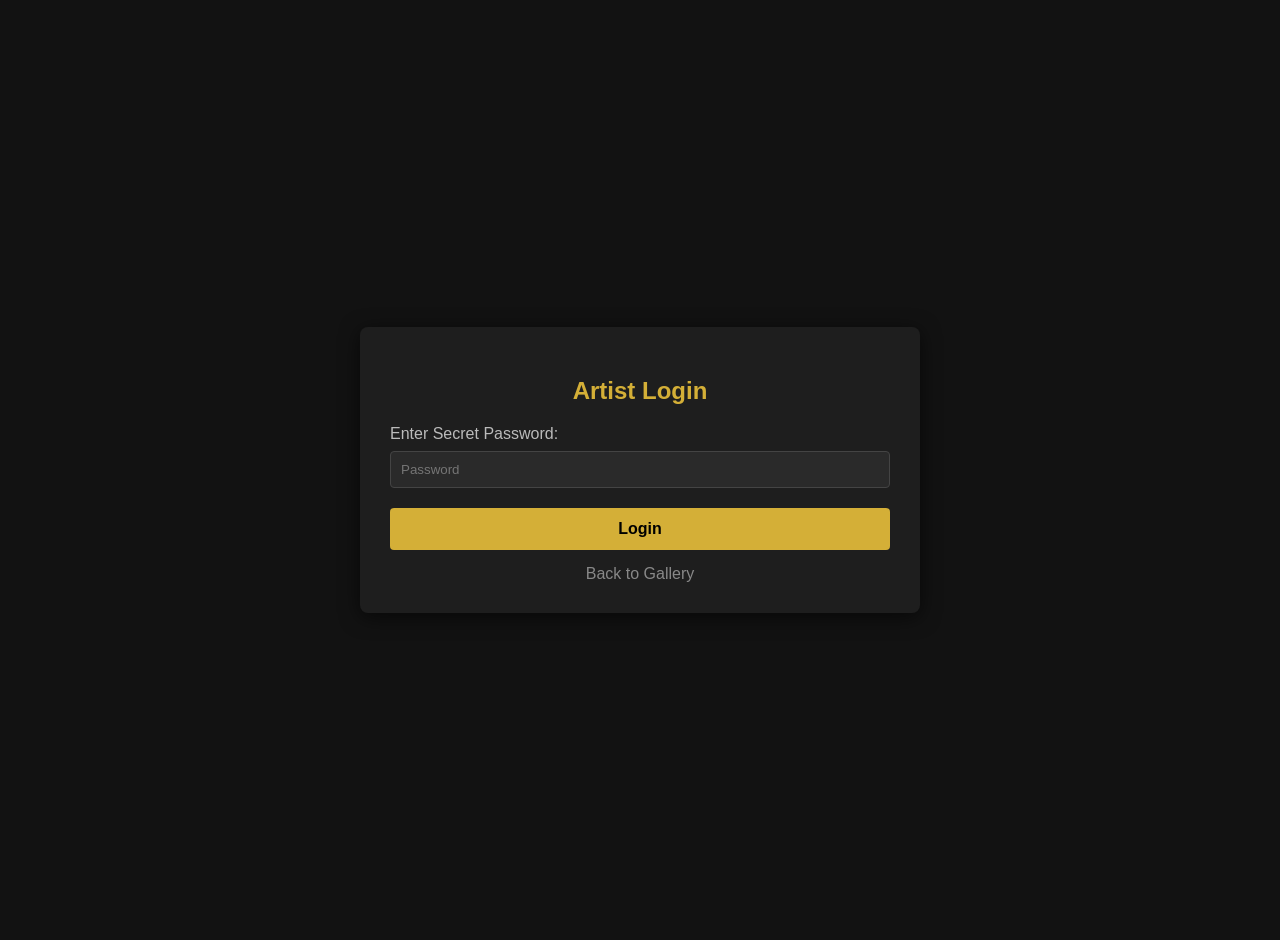
==== admin.html @ 4cba5dc1 "Add files via upload" ====
<!DOCTYPE html>
<html lang="en" dir="ltr">
<head>
    <meta charset="UTF-8">
    <meta name="viewport" content="width=device-width, initial-scale=1.0">
    <title>Admin Dashboard - Art Gallery</title>
    <!-- ربط ملف الـ CSS المشترك -->
    <link rel="stylesheet" href="style.css">
</head>
<body class="admin-body">

    <!-- شاشة تسجيل الدخول -->
    <div class="admin-box" id="loginScreen">
        <h2>Artist Login</h2>
        <div class="form-group">
            <label>Enter Secret Password:</label>
            <input type="password" id="passwordInput" placeholder="Password">
        </div>
        <button onclick="checkPassword()">Login</button>
        <a href="index.html" class="back-link">Back to Gallery</a>
    </div>

    <!-- لوحة التحكم لإضافة اللوحات -->
    <div class="admin-box dashboard-screen" id="dashboardScreen">
        <h2>Add New Artwork</h2>
        <div class="form-group">
            <label>Artwork Title:</label>
            <input type="text" id="artTitle" placeholder="e.g., Silent Night">
        </div>
        <div class="form-group">
            <label>High-Res Image URL:</label>
            <input type="text" id="artImage" placeholder="Paste direct image link here">
            <small style="color: #777; display:block; margin-top:5px;">Tip: Upload your image to Postimages or Imgur and paste the Direct Link.</small>
        </div>
        <div class="form-group">
            <label>Art Statement / Description:</label>
            <textarea id="artDesc" placeholder="Write the philosophy or inspiration behind your artwork..."></textarea>
        </div>
        <button onclick="addNewArt()">Publish Artwork</button>
        <a href="index.html" class="back-link">View Live Website</a>
    </div>

    <script>
        const MY_SECRET_PASSWORD = "12345"; // كلمة المرور الخاصة بك (يمكنك تغييرها)

        function checkPassword() {
            const pass = document.getElementById('passwordInput').value;
            if (pass === MY_SECRET_PASSWORD) {
                document.getElementById('loginScreen').style.display = 'none';
                document.getElementById('dashboardScreen').style.display = 'block';
            } else {
                alert("Incorrect password! Access denied.");
            }
        }

        function addNewArt() {
            const title = document.getElementById('artTitle').value;
            const image = document.getElementById('artImage').value;
            const description = document.getElementById('artDesc').value;

            if(!title || !image || !description) {
                alert("Please fill in all fields!");
                return;
            }

            const artworks = JSON.parse(localStorage.getItem('myArtworks')) || [];
            
            artworks.unshift({
                title: title,
                image: image,
                description: description
            });

            localStorage.setItem('myArtworks', JSON.stringify(artworks));

            alert("Artwork added successfully!");
            
            document.getElementById('artTitle').value = '';
            document.getElementById('artImage').value = '';
            document.getElementById('artDesc').value = '';
        }
    </script>
</body>
</html>
---- style.css ----
:root {
    --bg-color: #121212;
    --card-bg: #1e1e1e;
    --text-color: #e0e0e0;
    --accent-color: #d4af37;
}

body {
    font-family: 'Tahoma', sans-serif;
    background-color: var(--bg-color);
    color: var(--text-color);
    margin: 0;
    padding: 20px;
}

header {
    text-align: center;
    padding: 40px 0;
    border-bottom: 1px solid #333;
    margin-bottom: 40px;
}

header h1 {
    font-size: 2.5rem;
    color: var(--accent-color);
    margin-bottom: 10px;
}

header p {
    color: #888;
    font-size: 1.1rem;
}

.gallery-grid {
    display: grid;
    grid-template-columns: repeat(auto-fit, minmax(300px, 1fr));
    gap: 30px;
    max-width: 1200px;
    margin: 0 auto;
}

.art-card {
    background-color: var(--card-bg);
    border-radius: 8px;
    overflow: hidden;
    box-shadow: 0 4px 15px rgba(0,0,0,0.5);
    transition: transform 0.3s ease;
}

.art-card:hover {
    transform: translateY(-5px);
}

.art-card img {
    width: 100%;
    height: 350px;
    object-fit: cover;
    border-bottom: 2px solid var(--accent-color);
}

.art-info {
    padding: 20px;
}

.art-info h3 {
    margin: 0 0 10px 0;
    color: #fff;
    font-size: 1.4rem;
}

.art-info p {
    margin: 0;
    color: #bbb;
    line-height: 1.6;
    font-size: 0.95rem;
}

.contact-section {
    text-align: center;
    margin-top: 80px;
    padding: 40px 20px;
    border-top: 1px solid #333;
}

.contact-section h2 {
    color: var(--accent-color);
    margin-bottom: 15px;
}

.contact-section a {
    color: #fff;
    text-decoration: none;
    font-size: 1.2rem;
    background: #2a2a2a;
    padding: 10px 20px;
    border-radius: 5px;
    border: 1px solid #444;
    transition: background 0.3s;
}

.contact-section a:hover {
    background: #333;
    color: var(--accent-color);
}

.admin-link {
    position: fixed;
    bottom: 20px;
    right: 20px;
    background: var(--accent-color);
    color: #000;
    padding: 10px 15px;
    border-radius: 50px;
    text-decoration: none;
    font-weight: bold;
    box-shadow: 0 2px 10px rgba(0,0,0,0.3);
}

/* تنسيقات صفحة لوحة التحكم Admin */
.admin-body {
    display: flex;
    justify-content: center;
    align-items: center;
    min-height: 100vh;
}

.admin-box {
    background-color: var(--card-bg);
    padding: 30px;
    border-radius: 8px;
    width: 100%;
    max-width: 500px;
    box-shadow: 0 4px 20px rgba(0,0,0,0.6);
}

.admin-box h2 {
    color: var(--accent-color);
    text-align: center;
    margin-bottom: 20px;
}

.form-group {
    margin-bottom: 20px;
}

label {
    display: block;
    margin-bottom: 8px;
    color: #bbb;
}

input, textarea {
    width: 100%;
    padding: 10px;
    background-color: #2a2a2a;
    border: 1px solid #444;
    color: #fff;
    border-radius: 4px;
    box-sizing: border-box;
}

textarea {
    resize: vertical;
    height: 100px;
}

button {
    background-color: var(--accent-color);
    color: #000;
    padding: 12px;
    border: none;
    width: 100%;
    font-weight: bold;
    border-radius: 4px;
    cursor: pointer;
    font-size: 1rem;
}

button:hover {
    background-color: #b8972b;
}

.back-link {
    display: block;
    text-align: center;
    margin-top: 15px;
    color: #888;
    text-decoration: none;
}

.dashboard-screen {
    display: none;
}
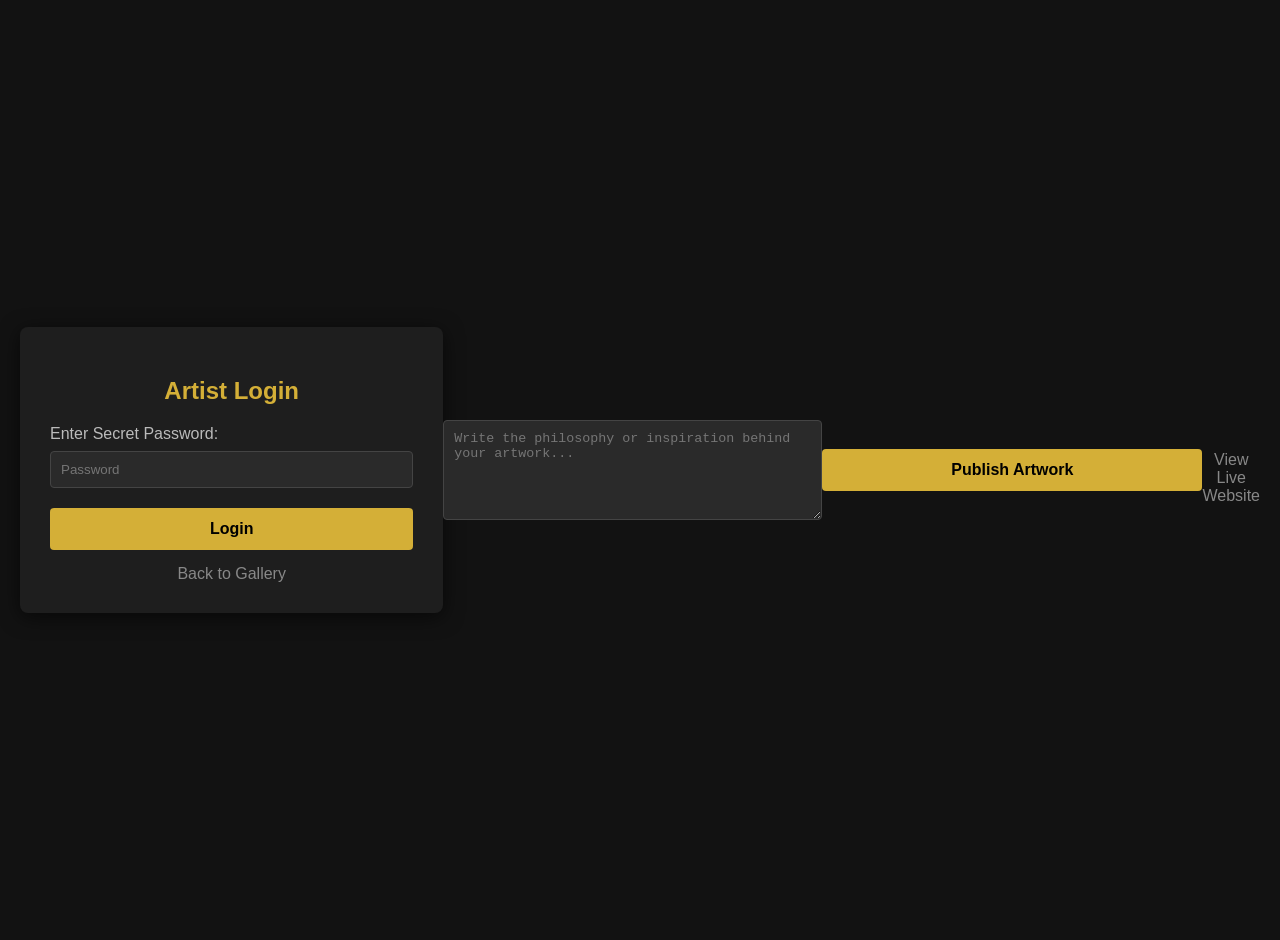
==== commit 2299568f: "Enhance admin page with password check and image tip Updated image upload tip and added password pro" ====
--- a/admin.html
+++ b/admin.html
@@ -30,10 +30,58 @@
         <div class="form-group">
             <label>High-Res Image URL:</label>
             <input type="text" id="artImage" placeholder="Paste direct image link here">
-            <small style="color: #777; display:block; margin-top:5px;">Tip: Upload your image to Postimages or Imgur and paste the Direct Link.</small>
+            <small style="color: #777; display:block; margin-top:5px;">Tip: Upload your image to ImgBB and paste the Direct Link.</small>
         </div>
         <div class="form-group">
             <label>Art Statement / Description:</label>
+            <textarea id="artDesc" placeholder="Write the philosophy or inspiration behind your artwork..."></textarea>
+        </div>
+        <button onclick="addNewArt()">Publish Artwork</button>
+        <a href="index.html" class="back-link">View Live Website</a>
+    </div>
+
+    <script>
+        const MY_SECRET_PASSWORD = "12345"; // كلمة المرور الخاصة بك
+
+        function checkPassword() {
+            const pass = document.getElementById('passwordInput').value;
+            if (pass === MY_SECRET_PASSWORD) {
+                document.getElementById('loginScreen').style.display = 'none';
+                document.getElementById('dashboardScreen').style.display = 'block';
+            } else {
+                alert("Incorrect password! Access denied.");
+            }
+        }
+
+        function addNewArt() {
+            const title = document.getElementById('artTitle').value;
+            const image = document.getElementById('artImage').value;
+            const description = document.getElementById('artDesc').value;
+
+            if(!title || !image || !description) {
+                alert("Please fill in all fields!");
+                return;
+            }
+
+            const artworks = JSON.parse(localStorage.getItem('galleryArtworksList')) || [];
+            
+            artworks.unshift({
+                title: title,
+                image: image,
+                description: description
+            });
+
+            localStorage.setItem('galleryArtworksList', JSON.stringify(artworks));
+
+            alert("Artwork added successfully!");
+            
+            document.getElementById('artTitle').value = '';
+            document.getElementById('artImage').value = '';
+            document.getElementById('artDesc').value = '';
+        }
+    </script>
+</body>
+</html>
             <textarea id="artDesc" placeholder="Write the philosophy or inspiration behind your artwork..."></textarea>
         </div>
         <button onclick="addNewArt()">Publish Artwork</button>
@@ -81,4 +129,4 @@
         }
     </script>
 </body>
-</html>+</html>
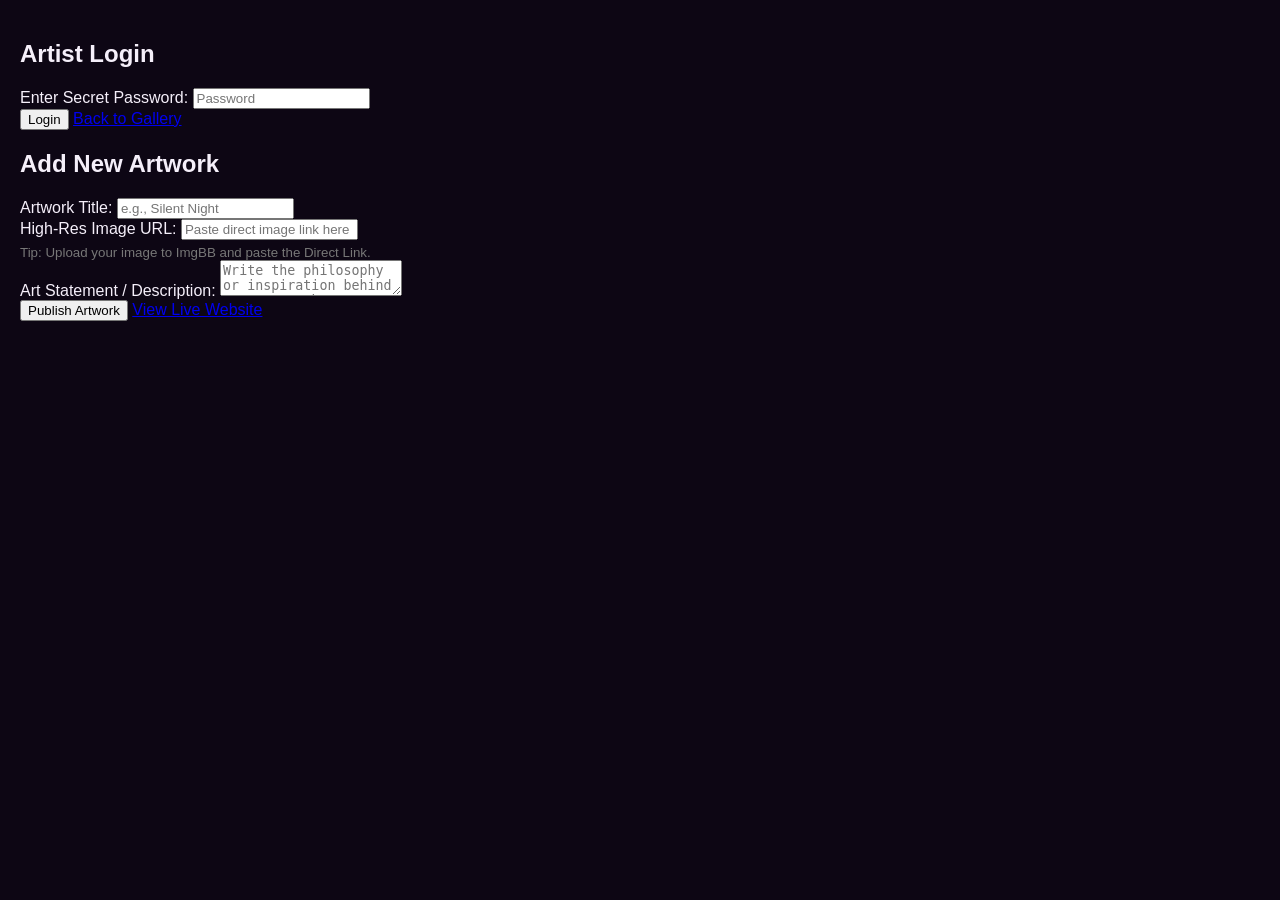
==== commit ba0f26ee: "Remove artwork description input and related scripts Removed textarea for artwork description and re" ====
--- a/admin.html
+++ b/admin.html
@@ -82,51 +82,3 @@
     </script>
 </body>
 </html>
-            <textarea id="artDesc" placeholder="Write the philosophy or inspiration behind your artwork..."></textarea>
-        </div>
-        <button onclick="addNewArt()">Publish Artwork</button>
-        <a href="index.html" class="back-link">View Live Website</a>
-    </div>
-
-    <script>
-        const MY_SECRET_PASSWORD = "12345"; // كلمة المرور الخاصة بك (يمكنك تغييرها)
-
-        function checkPassword() {
-            const pass = document.getElementById('passwordInput').value;
-            if (pass === MY_SECRET_PASSWORD) {
-                document.getElementById('loginScreen').style.display = 'none';
-                document.getElementById('dashboardScreen').style.display = 'block';
-            } else {
-                alert("Incorrect password! Access denied.");
-            }
-        }
-
-        function addNewArt() {
-            const title = document.getElementById('artTitle').value;
-            const image = document.getElementById('artImage').value;
-            const description = document.getElementById('artDesc').value;
-
-            if(!title || !image || !description) {
-                alert("Please fill in all fields!");
-                return;
-            }
-
-            const artworks = JSON.parse(localStorage.getItem('myArtworks')) || [];
-            
-            artworks.unshift({
-                title: title,
-                image: image,
-                description: description
-            });
-
-            localStorage.setItem('myArtworks', JSON.stringify(artworks));
-
-            alert("Artwork added successfully!");
-            
-            document.getElementById('artTitle').value = '';
-            document.getElementById('artImage').value = '';
-            document.getElementById('artDesc').value = '';
-        }
-    </script>
-</body>
-</html>
--- a/style.css
+++ b/style.css
@@ -1,8 +1,9 @@
 :root {
-    --bg-color: #121212;
-    --card-bg: #1e1e1e;
-    --text-color: #e0e0e0;
-    --accent-color: #d4af37;
+    --bg-color: #0d0614;       /* بنفسجي داكن جداً ومريح للعين كخلفية للموقع */
+    --card-bg: #1a0f26;        /* بنفسجي متوسط ومناسب لخلفية كروت اللوحات */
+    --text-color: #f5effa;     /* أبيض مائل للبنفسجي الفاتح جداً للنصوص */
+    --accent-color: #ff79c6;   /* لون بينك وردي زاهي ومميز للمسافات والعناوين والخطوط */
+    --secondary-accent: #bd93f9; /* لون بنفسجي فاتح لإعطاء لمسة جمالية إضافية */
 }
 
 body {
@@ -16,7 +17,7 @@
 header {
     text-align: center;
     padding: 40px 0;
-    border-bottom: 1px solid #333;
+    border-bottom: 1px solid #331e4d;
     margin-bottom: 40px;
 }
 
@@ -24,10 +25,11 @@
     font-size: 2.5rem;
     color: var(--accent-color);
     margin-bottom: 10px;
+    text-shadow: 0 0 10px rgba(255, 121, 198, 0.3);
 }
 
 header p {
-    color: #888;
+    color: var(--secondary-accent);
     font-size: 1.1rem;
 }
 
@@ -43,12 +45,14 @@
     background-color: var(--card-bg);
     border-radius: 8px;
     overflow: hidden;
-    box-shadow: 0 4px 15px rgba(0,0,0,0.5);
-    transition: transform 0.3s ease;
+    box-shadow: 0 4px 20px rgba(0, 0, 0, 0.6);
+    transition: transform 0.3s ease, box-shadow 0.3s ease;
+    border: 1px solid #2d1942;
 }
 
 .art-card:hover {
     transform: translateY(-5px);
+    box-shadow: 0 8px 25px rgba(255, 121, 198, 0.2);
 }
 
 .art-card img {
@@ -63,131 +67,13 @@
 }
 
 .art-info h3 {
-    margin: 0 0 10px 0;
-    color: #fff;
-    font-size: 1.4rem;
+    color: var(--accent-color);
+    margin-top: 0;
+    margin-bottom: 10px;
 }
 
 .art-info p {
-    margin: 0;
-    color: #bbb;
+    font-size: 0.95rem;
     line-height: 1.6;
-    font-size: 0.95rem;
+    color: var(--text-color);
 }
-
-.contact-section {
-    text-align: center;
-    margin-top: 80px;
-    padding: 40px 20px;
-    border-top: 1px solid #333;
-}
-
-.contact-section h2 {
-    color: var(--accent-color);
-    margin-bottom: 15px;
-}
-
-.contact-section a {
-    color: #fff;
-    text-decoration: none;
-    font-size: 1.2rem;
-    background: #2a2a2a;
-    padding: 10px 20px;
-    border-radius: 5px;
-    border: 1px solid #444;
-    transition: background 0.3s;
-}
-
-.contact-section a:hover {
-    background: #333;
-    color: var(--accent-color);
-}
-
-.admin-link {
-    position: fixed;
-    bottom: 20px;
-    right: 20px;
-    background: var(--accent-color);
-    color: #000;
-    padding: 10px 15px;
-    border-radius: 50px;
-    text-decoration: none;
-    font-weight: bold;
-    box-shadow: 0 2px 10px rgba(0,0,0,0.3);
-}
-
-/* تنسيقات صفحة لوحة التحكم Admin */
-.admin-body {
-    display: flex;
-    justify-content: center;
-    align-items: center;
-    min-height: 100vh;
-}
-
-.admin-box {
-    background-color: var(--card-bg);
-    padding: 30px;
-    border-radius: 8px;
-    width: 100%;
-    max-width: 500px;
-    box-shadow: 0 4px 20px rgba(0,0,0,0.6);
-}
-
-.admin-box h2 {
-    color: var(--accent-color);
-    text-align: center;
-    margin-bottom: 20px;
-}
-
-.form-group {
-    margin-bottom: 20px;
-}
-
-label {
-    display: block;
-    margin-bottom: 8px;
-    color: #bbb;
-}
-
-input, textarea {
-    width: 100%;
-    padding: 10px;
-    background-color: #2a2a2a;
-    border: 1px solid #444;
-    color: #fff;
-    border-radius: 4px;
-    box-sizing: border-box;
-}
-
-textarea {
-    resize: vertical;
-    height: 100px;
-}
-
-button {
-    background-color: var(--accent-color);
-    color: #000;
-    padding: 12px;
-    border: none;
-    width: 100%;
-    font-weight: bold;
-    border-radius: 4px;
-    cursor: pointer;
-    font-size: 1rem;
-}
-
-button:hover {
-    background-color: #b8972b;
-}
-
-.back-link {
-    display: block;
-    text-align: center;
-    margin-top: 15px;
-    color: #888;
-    text-decoration: none;
-}
-
-.dashboard-screen {
-    display: none;
-}
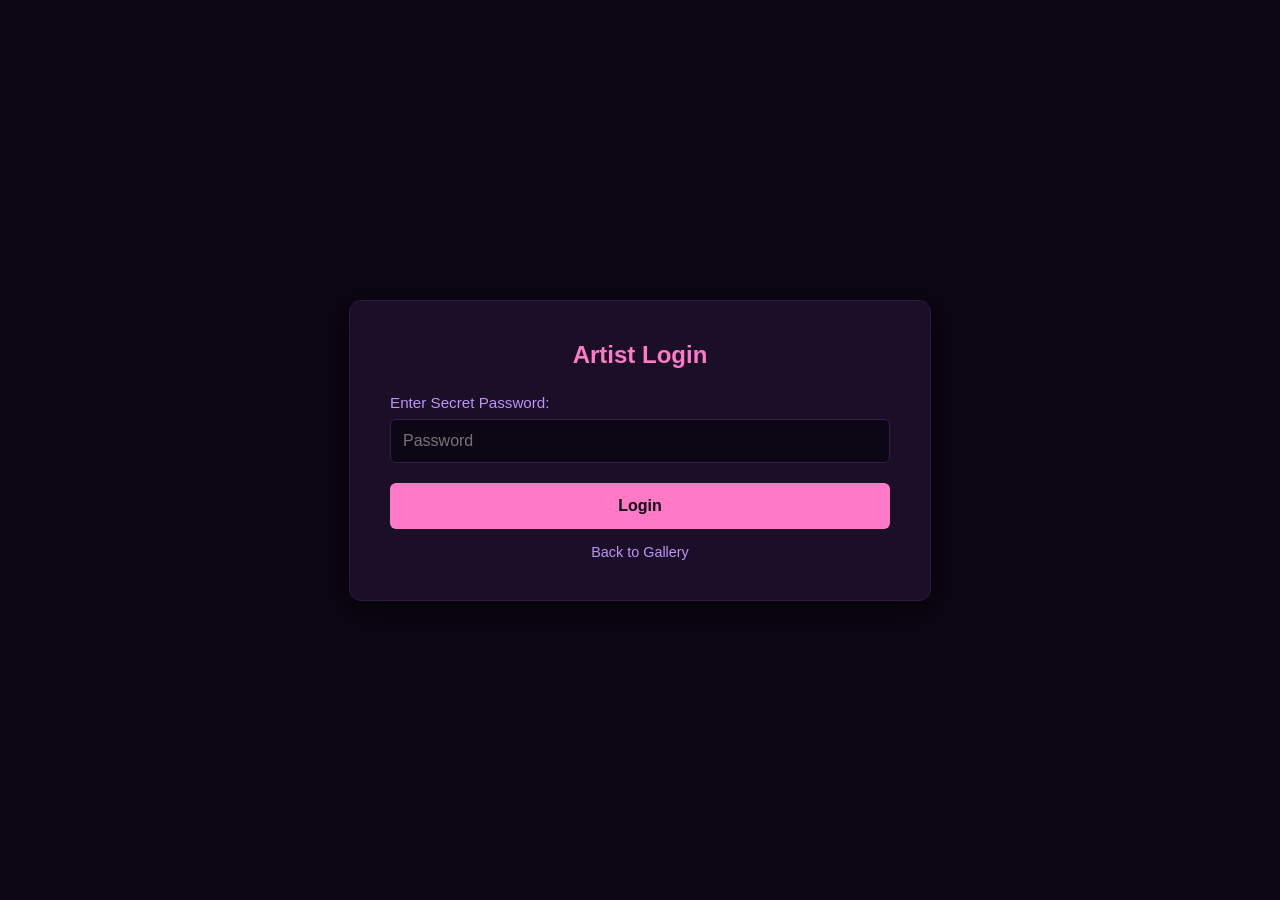
==== commit 30a7ea2f: "Change secret password in admin.html Updated the secret password in admin.html." ====
--- a/admin.html
+++ b/admin.html
@@ -41,7 +41,7 @@
     </div>
 
     <script>
-        const MY_SECRET_PASSWORD = "12345"; // كلمة المرور الخاصة بك
+        const MY_SECRET_PASSWORD = "itachi_san@8"; // كلمة المرور الخاصة بك
 
         function checkPassword() {
             const pass = document.getElementById('passwordInput').value;
--- a/style.css
+++ b/style.css
@@ -1,9 +1,9 @@
 :root {
-    --bg-color: #0d0614;       /* بنفسجي داكن جداً ومريح للعين كخلفية للموقع */
-    --card-bg: #1a0f26;        /* بنفسجي متوسط ومناسب لخلفية كروت اللوحات */
-    --text-color: #f5effa;     /* أبيض مائل للبنفسجي الفاتح جداً للنصوص */
-    --accent-color: #ff79c6;   /* لون بينك وردي زاهي ومميز للمسافات والعناوين والخطوط */
-    --secondary-accent: #bd93f9; /* لون بنفسجي فاتح لإعطاء لمسة جمالية إضافية */
+    --bg-color: #0d0614;       /* خلفية الموقع: بنفسجي داكن جداً مريح للعين */
+    --card-bg: #1a0f26;        /* خلفية كروت اللوحات: بنفسجي متوسط متناسق */
+    --text-color: #f5effa;     /* نصوص الموقع: أبيض ناعم مائل للبنفسجي الفاتح */
+    --accent-color: #ff79c6;   /* ألوان العناوين والخطوط الهامة: بينك وردي زاهي */
+    --secondary-accent: #bd93f9; /* لمسات جمالية فرعية: بنفسجي فاتح مبهج */
 }
 
 body {
@@ -77,3 +77,158 @@
     line-height: 1.6;
     color: var(--text-color);
 }
+
+/* تنسيق قسم التواصل أسفل المعرض */
+.contact-section {
+    text-align: center;
+    padding: 40px 0;
+    margin-top: 40px;
+    border-top: 1px solid #331e4d;
+}
+
+.contact-section h2 {
+    color: var(--accent-color);
+    margin-bottom: 10px;
+}
+
+.contact-section p {
+    color: var(--secondary-accent);
+    margin-bottom: 15px;
+}
+
+.contact-email {
+    color: var(--accent-color);
+    font-size: 1.2rem;
+    text-decoration: none;
+    font-weight: bold;
+    transition: color 0.3s ease;
+}
+
+.contact-email:hover {
+    color: var(--secondary-accent);
+}
+
+/* تنسيق زر الانتقال للوحة التحكم (Dashboard) */
+.admin-link {
+    position: fixed;
+    bottom: 20px;
+    right: 20px;
+    background-color: var(--card-bg);
+    color: var(--text-color);
+    padding: 10px 15px;
+    border-radius: 20px;
+    text-decoration: none;
+    font-size: 0.9rem;
+    border: 1px solid #2d1942;
+    box-shadow: 0 4px 10px rgba(0, 0, 0, 0.4);
+    transition: all 0.3s ease;
+    z-index: 1000;
+}
+
+.admin-link:hover {
+    background-color: var(--accent-color);
+    color: var(--bg-color);
+    font-weight: bold;
+}
+
+/* ==========================================================================
+   تنسيقات صفحة لوحة التحكم (Admin Dashboard) المضافة حديثاً
+   ========================================================================== */
+
+.admin-body {
+    display: flex;
+    justify-content: center;
+    align-items: center;
+    min-height: 100vh;
+    box-sizing: border-box;
+}
+
+.admin-box {
+    background-color: var(--card-bg);
+    padding: 40px;
+    border-radius: 12px;
+    box-shadow: 0 8px 30px rgba(0, 0, 0, 0.7);
+    border: 1px solid #2d1942;
+    width: 100%;
+    max-width: 500px;
+    margin: 20px auto;
+}
+
+.admin-box h2 {
+    color: var(--accent-color);
+    text-align: center;
+    margin-top: 0;
+    margin-bottom: 25px;
+}
+
+.form-group {
+    margin-bottom: 20px;
+}
+
+.form-group label {
+    display: block;
+    margin-bottom: 8px;
+    color: var(--secondary-accent);
+    font-size: 0.95rem;
+}
+
+.admin-box input[type="text"],
+.admin-box input[type="password"],
+.admin-box textarea {
+    width: 100%;
+    padding: 12px;
+    background-color: var(--bg-color);
+    border: 1px solid #331e4d;
+    border-radius: 6px;
+    color: var(--text-color);
+    font-family: inherit;
+    font-size: 1rem;
+    box-sizing: border-box;
+    transition: border-color 0.3s ease;
+}
+
+.admin-box input:focus,
+.admin-box textarea:focus {
+    outline: none;
+    border-color: var(--accent-color);
+}
+
+.admin-box textarea {
+    height: 120px;
+    resize: vertical;
+}
+
+.admin-box button {
+    width: 100%;
+    padding: 14px;
+    background-color: var(--accent-color);
+    color: var(--bg-color);
+    border: none;
+    border-radius: 6px;
+    font-size: 1rem;
+    font-weight: bold;
+    cursor: pointer;
+    transition: background-color 0.3s ease;
+    margin-bottom: 15px;
+}
+
+.admin-box button:hover {
+    background-color: var(--secondary-accent);
+}
+
+.back-link {
+    display: block;
+    text-align: center;
+    color: var(--secondary-accent);
+    text-decoration: none;
+    font-size: 0.9rem;
+    transition: color 0.3s ease;
+}
+
+.back-link:hover {
+    color: var(--accent-color);
+}
+
+.dashboard-screen {
+    display: none; /* يتم التحكم بالظهور عبر الجافا سكريبت عند نجاح تسجيل الدخول */
+}
